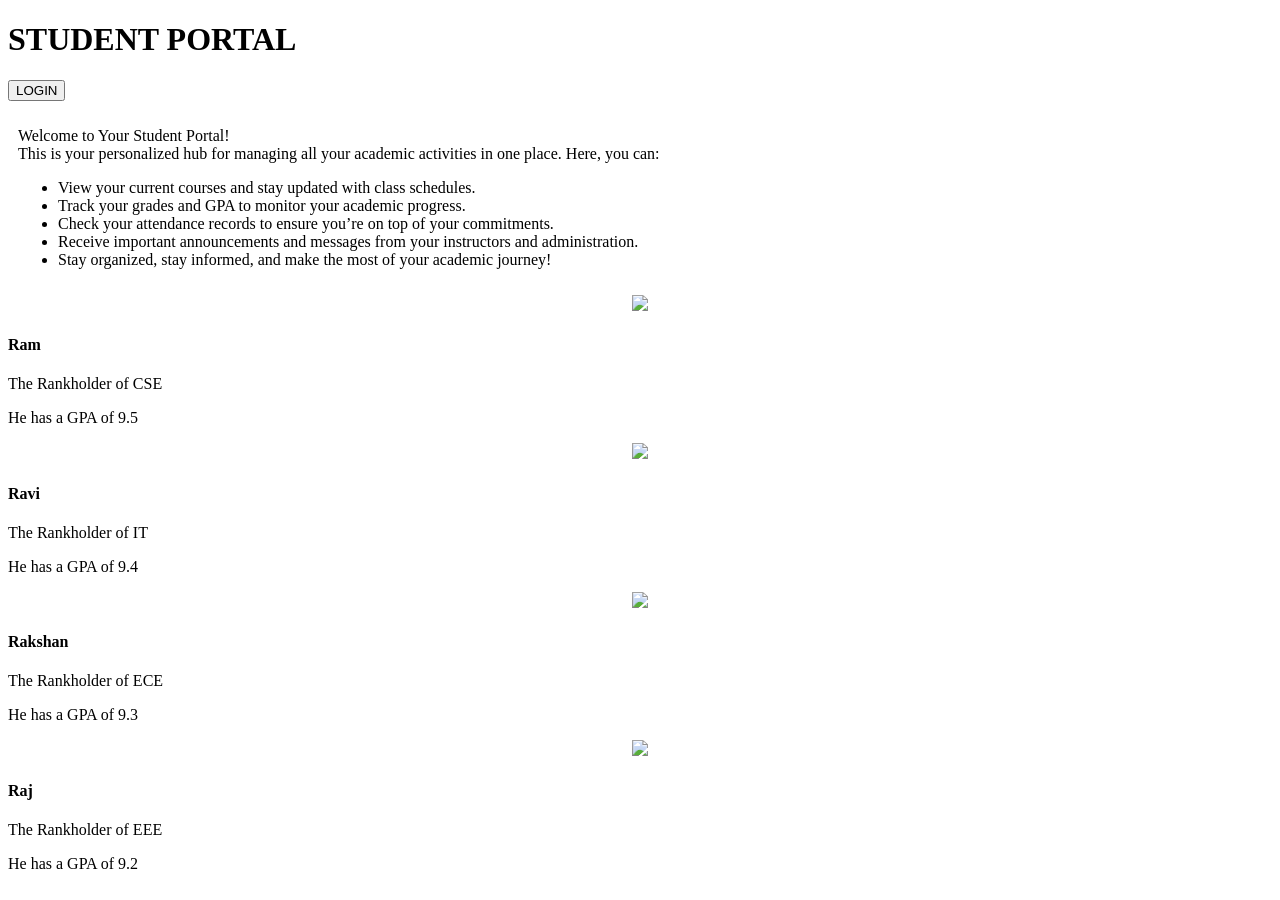
==== Index.html @ cb4bad72 "Added index.html" ====
<!DOCTYPE html>
<html lang="en">
<head>
    <meta charset="UTF-8">
    <meta name="viewport" content="width=device-width, initial-scale=1.0">
    <title>Document</title>
    <link rel="stylesheet" href="style.css">
</head>
<body>
    <header>
        <h1>STUDENT PORTAL</h1>
        <button class="loginbutton">LOGIN</button>
    </header>
    <div style="padding: 10px;">
      <p>Welcome to Your Student Portal!<br>
         This is your personalized hub for managing all your academic activities in one place. Here, you can:</p>
<ul>
<li>View your current courses and stay updated with class schedules.</li>
<li>Track your grades and GPA to monitor your academic progress.</li>
<li>Check your attendance records to ensure you’re on top of your commitments.</li>
<li>Receive important announcements and messages from your instructors and administration.</li>
<li>Stay organized, stay informed, and make the most of your academic journey!</li>
</ul>
    </div>
    <div class="container">
    <div class="card">
        <center><img src="Profile.jpg" class="image"></center>
        <h4>Ram</h4>
        <p>The Rankholder of CSE</p>
        <p>He has a GPA of 9.5</p>
    </div>
    <div class="card">
        <center><img src="Profile.jpg"class="image"></center>
        <h4>Ravi</h4>
        <p>The Rankholder of IT</p>
        <p>He has a GPA of 9.4</p>
    </div>
    <div class="card">
        <center><img src="Profile.jpg"class="image"></center>
        <h4>Rakshan</h4>
        <p>The Rankholder of ECE</p>
        <p>He has a GPA of 9.3</p>
    </div>
    <div class="card">
        <center><img src="Profile.jpg"class="image"></center>
        <h4>Raj</h4>
        <p>The Rankholder of EEE</p>
        <p>He has a GPA of 9.2</p>
    </div>
    </div>
</body>
</html>
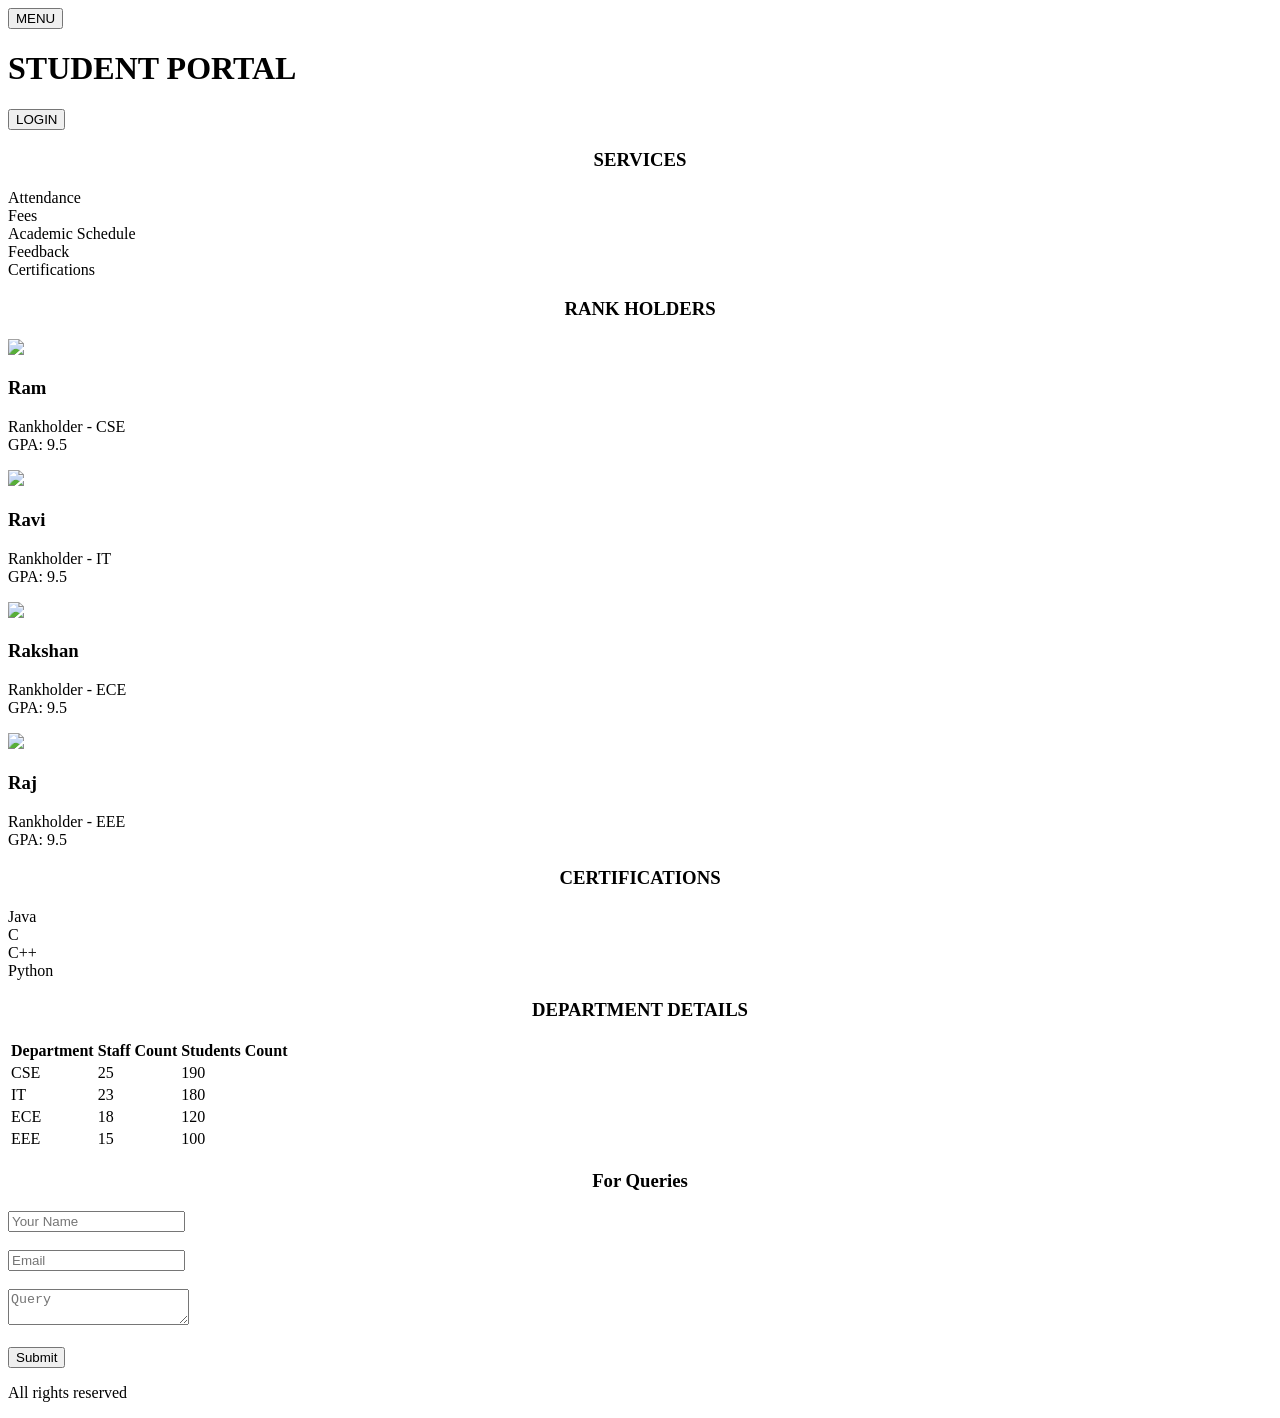
==== commit dcbbdc26: "Added index.html" ====
--- a/Index.html
+++ b/Index.html
@@ -4,49 +4,94 @@
     <meta charset="UTF-8">
     <meta name="viewport" content="width=device-width, initial-scale=1.0">
     <title>Document</title>
-    <link rel="stylesheet" href="style.css">
+    <link rel="stylesheet" href="styles.css">
 </head>
 <body>
-    <header>
+    <header class="head">
+        <button class="menu">MENU</button>
         <h1>STUDENT PORTAL</h1>
-        <button class="loginbutton">LOGIN</button>
-    </header>
-    <div style="padding: 10px;">
-      <p>Welcome to Your Student Portal!<br>
-         This is your personalized hub for managing all your academic activities in one place. Here, you can:</p>
-<ul>
-<li>View your current courses and stay updated with class schedules.</li>
-<li>Track your grades and GPA to monitor your academic progress.</li>
-<li>Check your attendance records to ensure you’re on top of your commitments.</li>
-<li>Receive important announcements and messages from your instructors and administration.</li>
-<li>Stay organized, stay informed, and make the most of your academic journey!</li>
-</ul>
-    </div>
-    <div class="container">
-    <div class="card">
-        <center><img src="Profile.jpg" class="image"></center>
-        <h4>Ram</h4>
-        <p>The Rankholder of CSE</p>
-        <p>He has a GPA of 9.5</p>
-    </div>
-    <div class="card">
-        <center><img src="Profile.jpg"class="image"></center>
-        <h4>Ravi</h4>
-        <p>The Rankholder of IT</p>
-        <p>He has a GPA of 9.4</p>
-    </div>
-    <div class="card">
-        <center><img src="Profile.jpg"class="image"></center>
-        <h4>Rakshan</h4>
-        <p>The Rankholder of ECE</p>
-        <p>He has a GPA of 9.3</p>
-    </div>
-    <div class="card">
-        <center><img src="Profile.jpg"class="image"></center>
-        <h4>Raj</h4>
-        <p>The Rankholder of EEE</p>
-        <p>He has a GPA of 9.2</p>
-    </div>
-    </div>
+        <button class="login">LOGIN</button>
+    </header>   
+    <center><h3>SERVICES</h3></center>
+    <section class="services">
+        
+        <div class="sr">Attendance</div>
+        <div class="sr">Fees</div>
+        <div class="sr">Academic Schedule</div>
+        <div class="sr">Feedback</div>
+        <div class="sr">Certifications</div>
+    </section>
+    <center><h3>RANK HOLDERS</h3></center>  
+    <section class="rankholders">
+        <div class="rk">
+            <img class="image" src="Profile.jpg">
+            <h3>Ram</h3>
+            <p>Rankholder - CSE<br>GPA: 9.5</p>
+        </div>
+        <div class="rk">
+            <img class="image"    src="Profile.jpg">
+            <h3>Ravi</h3>
+            <p>Rankholder - IT<br>GPA: 9.5</p>
+        </div>
+        <div class="rk">
+            <img class="image" src="Profile.jpg">
+            <h3>Rakshan</h3>
+            <p>Rankholder - ECE<br>GPA: 9.5</p>
+        </div>
+        <div class="rk">
+            <img class="image" src="Profile.jpg">
+            <h3>Raj</h3>
+            <p>Rankholder - EEE<br>GPA: 9.5</p>
+        </div>
+    </section>
+    <center><h3>CERTIFICATIONS</h3></center>  
+    <section class="certification">
+        <div class="certify">Java</div>
+        <div class="certify">C</div>
+        <div class="certify">C++</div>
+        <div class="certify">Python</div>
+    </section>
+    <center><h3>DEPARTMENT DETAILS</h3></center>  
+    <section class="timetable">
+        <table class="tt">
+            <tr>
+                <th>Department</th>
+                <th>Staff Count</th>
+                <th>Students Count</th>
+            </tr>
+            <tr>
+                <td>CSE</td>
+                <td>25</td>
+                <td>190</td>
+            </tr>
+            <tr>
+                <td>IT</td>
+                <td>23</td>
+                <td>180</td>
+            </tr>
+            <tr>
+                <td>ECE</td>
+                <td>18</td>
+                <td>120</td>
+            </tr>
+            <tr>
+                <td>EEE</td>
+                <td>15</td>
+                <td>100</td>
+            </tr>
+        </table>
+    </section>
+    <center><h3>For Queries</h3></center>
+    <section class="queryform">
+        <form class="form">
+            <input type="text" placeholder="Your Name" required><br>
+            <br><input type="email" placeholder="Email" required><br>
+            <br><textarea placeholder="Query" required></textarea><br>
+            <br><button class="submit" type="submit">Submit</button>
+        </form>
+    </section>
+    <footer class="foot">
+        <p>All rights reserved</p>
+    </footer>
 </body>
 </html>
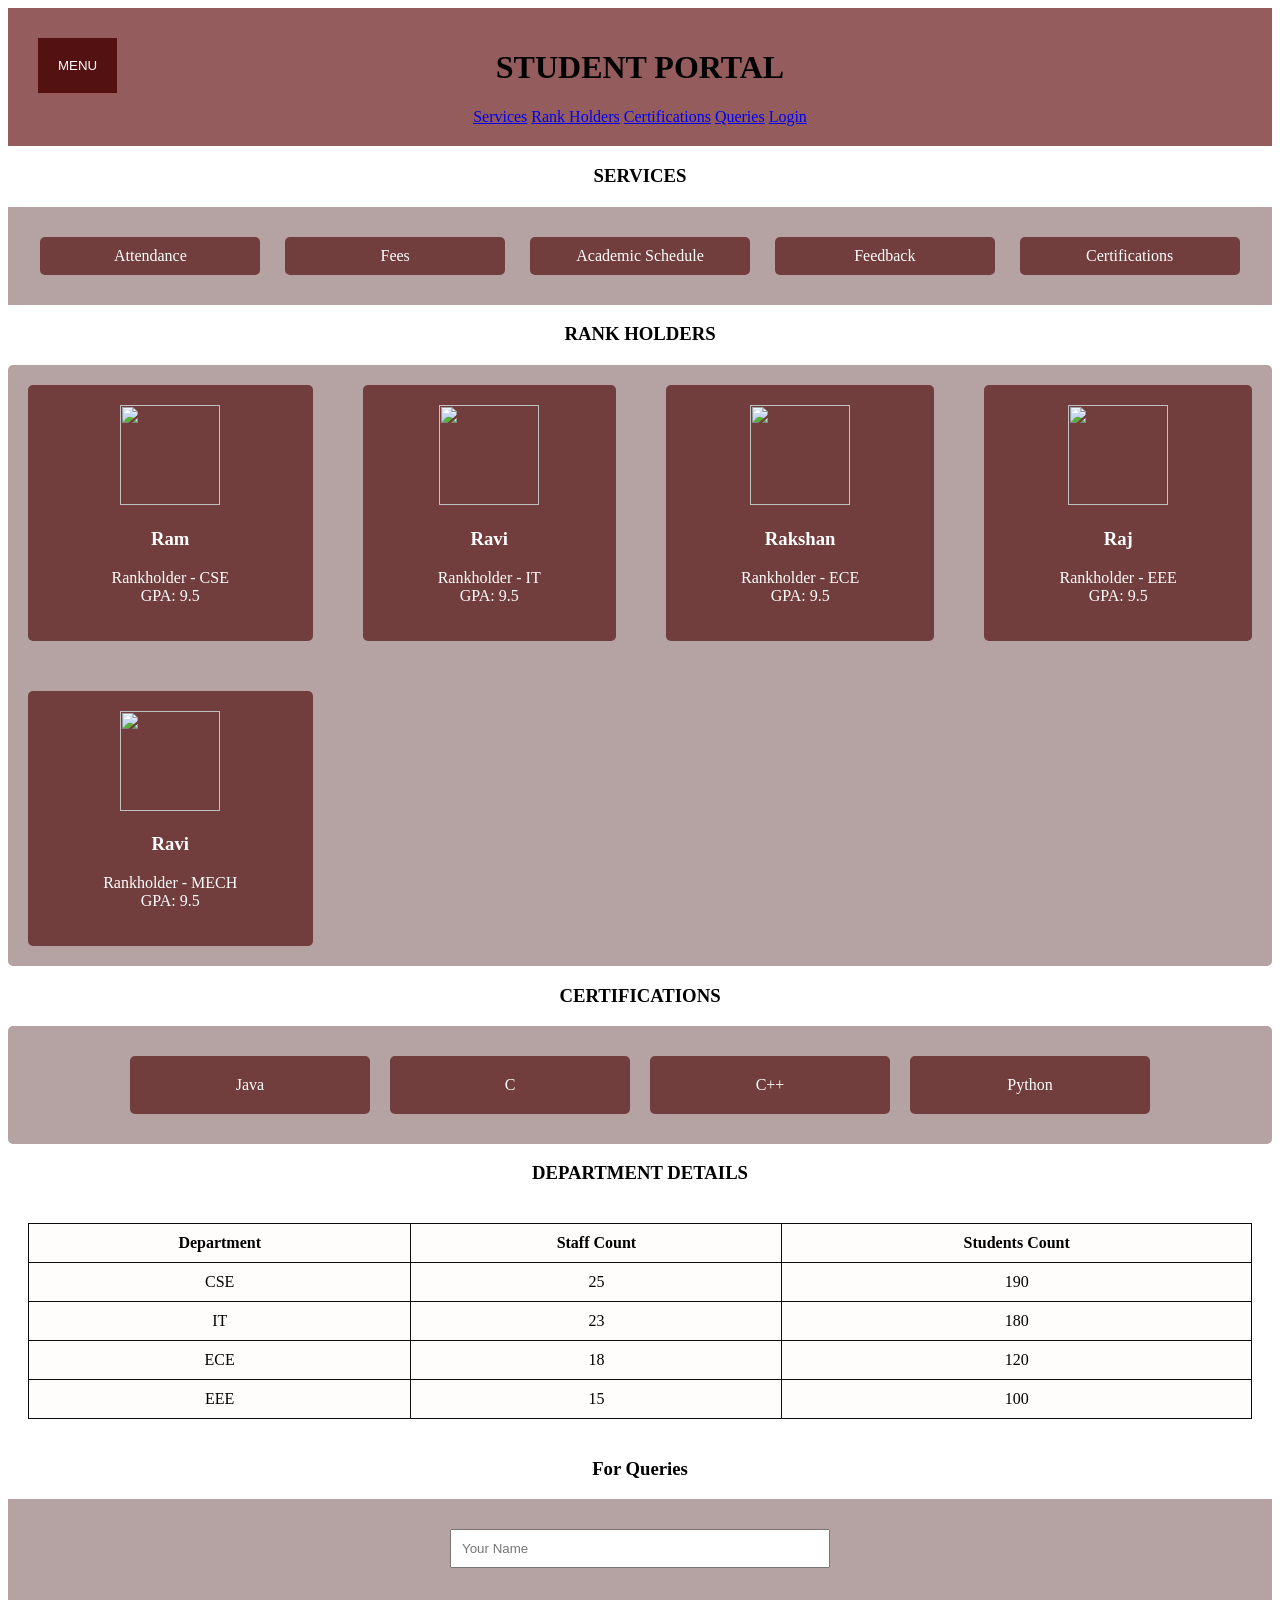
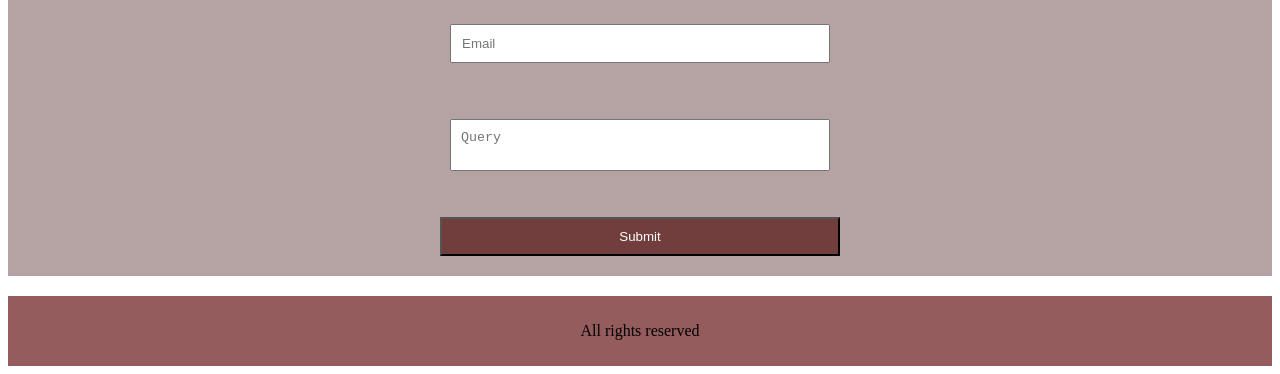
==== commit df876bf3: "Added index.html" ====
--- a/Index.html
+++ b/Index.html
@@ -4,16 +4,22 @@
     <meta charset="UTF-8">
     <meta name="viewport" content="width=device-width, initial-scale=1.0">
     <title>Document</title>
-    <link rel="stylesheet" href="styles.css">
+    <link rel="stylesheet" href="style.css">
 </head>
 <body>
     <header class="head">
         <button class="menu">MENU</button>
         <h1>STUDENT PORTAL</h1>
-        <button class="login">LOGIN</button>
+         <nav>
+          <a href="#ser">Services</a> 
+          <a href="#rank">Rank Holders</a> 
+          <a href="#cert">Certifications</a>
+          <a href="#query">Queries</a> 
+          <a href="login.html">Login</a> 
+         </nav> 
     </header>   
     <center><h3>SERVICES</h3></center>
-    <section class="services">
+    <section id="ser" class="services">
         
         <div class="sr">Attendance</div>
         <div class="sr">Fees</div>
@@ -22,7 +28,7 @@
         <div class="sr">Certifications</div>
     </section>
     <center><h3>RANK HOLDERS</h3></center>  
-    <section class="rankholders">
+    <section id="rank" class="rankholders">
         <div class="rk">
             <img class="image" src="Profile.jpg">
             <h3>Ram</h3>
@@ -43,16 +49,21 @@
             <h3>Raj</h3>
             <p>Rankholder - EEE<br>GPA: 9.5</p>
         </div>
+        <div class="rk">
+            <img class="image" src="Profile.jpg">
+            <h3>Ravi</h3>
+            <p>Rankholder - MECH<br>GPA: 9.5</p>
+        </div>
     </section>
     <center><h3>CERTIFICATIONS</h3></center>  
-    <section class="certification">
+    <section id="cert" class="certification">
         <div class="certify">Java</div>
         <div class="certify">C</div>
         <div class="certify">C++</div>
         <div class="certify">Python</div>
     </section>
     <center><h3>DEPARTMENT DETAILS</h3></center>  
-    <section class="timetable">
+    <section id="tab" class="timetable">
         <table class="tt">
             <tr>
                 <th>Department</th>
@@ -82,7 +93,7 @@
         </table>
     </section>
     <center><h3>For Queries</h3></center>
-    <section class="queryform">
+    <section id="query" class="queryform">
         <form class="form">
             <input type="text" placeholder="Your Name" required><br>
             <br><input type="email" placeholder="Email" required><br>
--- a/style.css
+++ b/style.css
@@ -0,0 +1,132 @@
+.head{
+    background-color: rgba(100, 20, 20, 0.692);
+    text-align: center;
+    position: relative;
+    padding: 20px;
+}
+.menu{
+    background-color: rgb(83, 17, 17);
+    padding: 20px;
+    color: white;
+    border: none;
+    position: absolute;
+    left: 30px;
+    top: 30px;
+    cursor: pointer;
+}
+.login{
+    background-color: rgb(83, 17, 17);
+    padding: 20px;
+    color: white;
+    border: none;
+    position: absolute;
+    right: 30px;
+    top: 30px;
+    cursor: pointer;
+}
+.services{
+    margin-top: 20px;
+    padding: 20px;
+    background-color: rgba(63, 13, 13, 0.384);
+    display: flex;
+    flex-wrap: wrap;
+    flex-direction: row;
+    justify-content: space-around;
+    width: auto;
+    
+}
+.sr{
+    background-color: rgba(83, 17, 17, 0.692);
+    padding: 10px;
+    margin:  10px;
+    width: 200px;
+    color: white;
+    border-radius: 5px;
+    text-align: center;
+}
+.rankholders{
+    background-color: rgba(63, 13, 13, 0.384);
+    padding: 20px;
+    margin-top: 20px;
+    display: grid;
+    gap:50px;
+    grid-template-columns: auto auto auto auto;
+    border-radius: 5px;
+}
+.rk{
+        background-color: rgba(83, 17, 17, 0.692);
+        padding: 20px;
+        border-radius: 5px;
+        color: white;
+        justify-content: center;
+        text-align: center;
+
+}
+.image{
+    width: 100px;
+    height: 100px;
+}
+.certification{
+    background-color: rgba(63, 13, 13, 0.384);
+    display: flex;
+    flex-wrap: wrap;
+    border-radius: 5px;
+    justify-content:center;
+    padding: 20px;
+}
+.certify{
+        background-color: rgba(83, 17, 17, 0.692);
+        padding: 20px;
+        margin: 10px;
+        border-radius: 5px;
+        color: white;
+        text-align: center;
+        width: 200px;
+        
+}
+.timetable{
+     padding: 20px;
+     
+}   
+table{
+     width: 100%;
+}
+
+ table, th, td {
+  border: 1px solid rgb(14, 13, 13);
+  border-collapse: collapse;
+}
+
+th, td {
+  background-color: rgb(255, 252, 252);
+  padding: 10px;
+  text-align: center;
+}
+.queryform{
+    background-color: rgba(63, 13, 13, 0.384);
+    padding: 20px;
+}
+.form{
+    display: flex;
+    flex-direction: column;
+    max-width: 400px;
+    margin: auto;
+}
+.form input,textarea{
+    padding: 10px;
+    margin: 10px;
+    resize: none;
+}
+.submit{
+    color: white;
+    background-color: rgba(83, 17, 17, 0.692);
+    padding: 10px;
+    cursor: pointer;
+    max-width: 400px;
+}
+.foot{
+    background-color: rgba(100, 20, 20, 0.692);
+    text-align: center;
+    padding: 10px;
+    margin-top: 20px;
+}
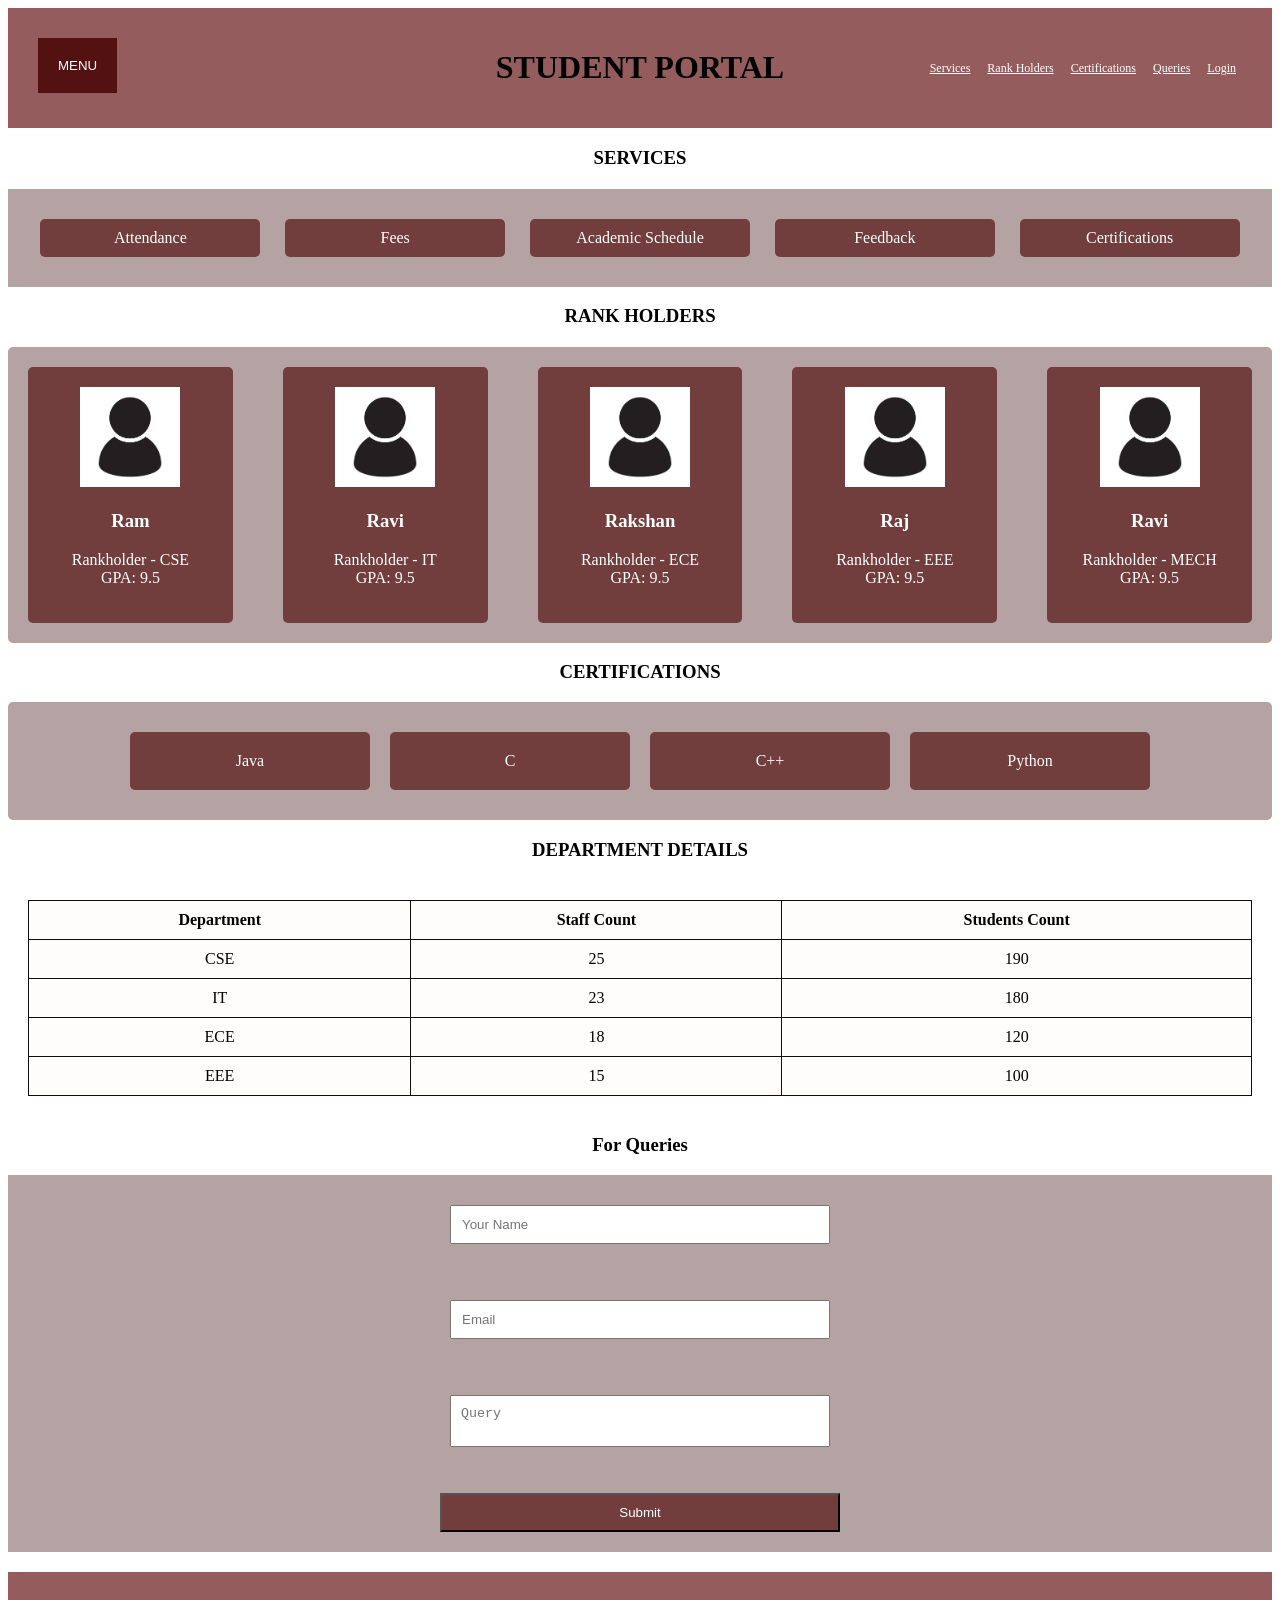
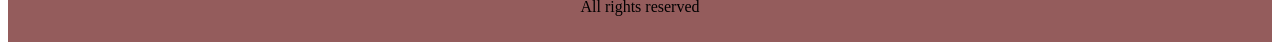
==== commit 4c93c203: "Added login.html" ====
--- a/Index.html
+++ b/Index.html
@@ -8,7 +8,8 @@
 </head>
 <body>
     <header class="head">
-        <button class="menu">MENU</button>
+        <button class="menu" onclick="statement()">MENU</button>
+        <p id="demo"> </p>
         <h1>STUDENT PORTAL</h1>
          <nav>
           <a href="#ser">Services</a> 
@@ -95,8 +96,8 @@
     <center><h3>For Queries</h3></center>
     <section id="query" class="queryform">
         <form class="form">
-            <input type="text" placeholder="Your Name" required><br>
-            <br><input type="email" placeholder="Email" required><br>
+            <input id="name" type="text" placeholder="Your Name" onchange="uppercase()"><br>
+            <br><input id="mail" type="email" placeholder="Email" oninput="lowercase()" required><br>
             <br><textarea placeholder="Query" required></textarea><br>
             <br><button class="submit" type="submit">Submit</button>
         </form>
@@ -104,5 +105,19 @@
     <footer class="foot">
         <p>All rights reserved</p>
     </footer>
+    <script>
+        function statement(){
+            document.getElementById("demo").innerHTML="No Menu Available";
+        }
+        function uppercase(){
+            var x=document.getElementById("name");
+            x.value=x.value.toUpperCase();
+        }
+        function lowercase(){
+            var y=document.getElementById("mail");
+            y.value=y.value.toLowerCase();
+        }
+    </script>
+    
 </body>
 </html>
--- a/style.css
+++ b/style.css
@@ -11,16 +11,6 @@
     border: none;
     position: absolute;
     left: 30px;
-    top: 30px;
-    cursor: pointer;
-}
-.login{
-    background-color: rgb(83, 17, 17);
-    padding: 20px;
-    color: white;
-    border: none;
-    position: absolute;
-    right: 30px;
     top: 30px;
     cursor: pointer;
 }
@@ -50,8 +40,9 @@
     margin-top: 20px;
     display: grid;
     gap:50px;
-    grid-template-columns: auto auto auto auto;
+    grid-template-columns: repeat(auto-fill, minmax(200px, 1fr));
     border-radius: 5px;
+    box-sizing: border-box;
 }
 .rk{
         background-color: rgba(83, 17, 17, 0.692);
@@ -129,4 +120,52 @@
     text-align: center;
     padding: 10px;
     margin-top: 20px;
-}+}
+nav {
+    position: absolute;
+    right: 30px;
+    top: 50px;
+    cursor: pointer;
+    display: flex;
+    gap: 5px;
+    font-size: 12px;
+}
+
+nav a {
+  color: white;
+  padding: 3px 6px;
+}
+@media (max-width: 600px) {
+    .head {
+        flex-direction: column;
+        align-items: center;
+        text-align: center;
+        padding-top: 60px; 
+    }
+
+    .menu {
+        position: static; 
+        margin-bottom: 10px;
+    }
+
+    nav {
+        position: static; 
+        flex-direction: column;
+        align-items: center;
+        gap: 8px;
+        margin-top: 10px;
+    }
+
+    nav a {
+        padding: 5px 10px;
+        font-size: 14px;
+    }
+
+    
+}
+
+
+
+
+
+
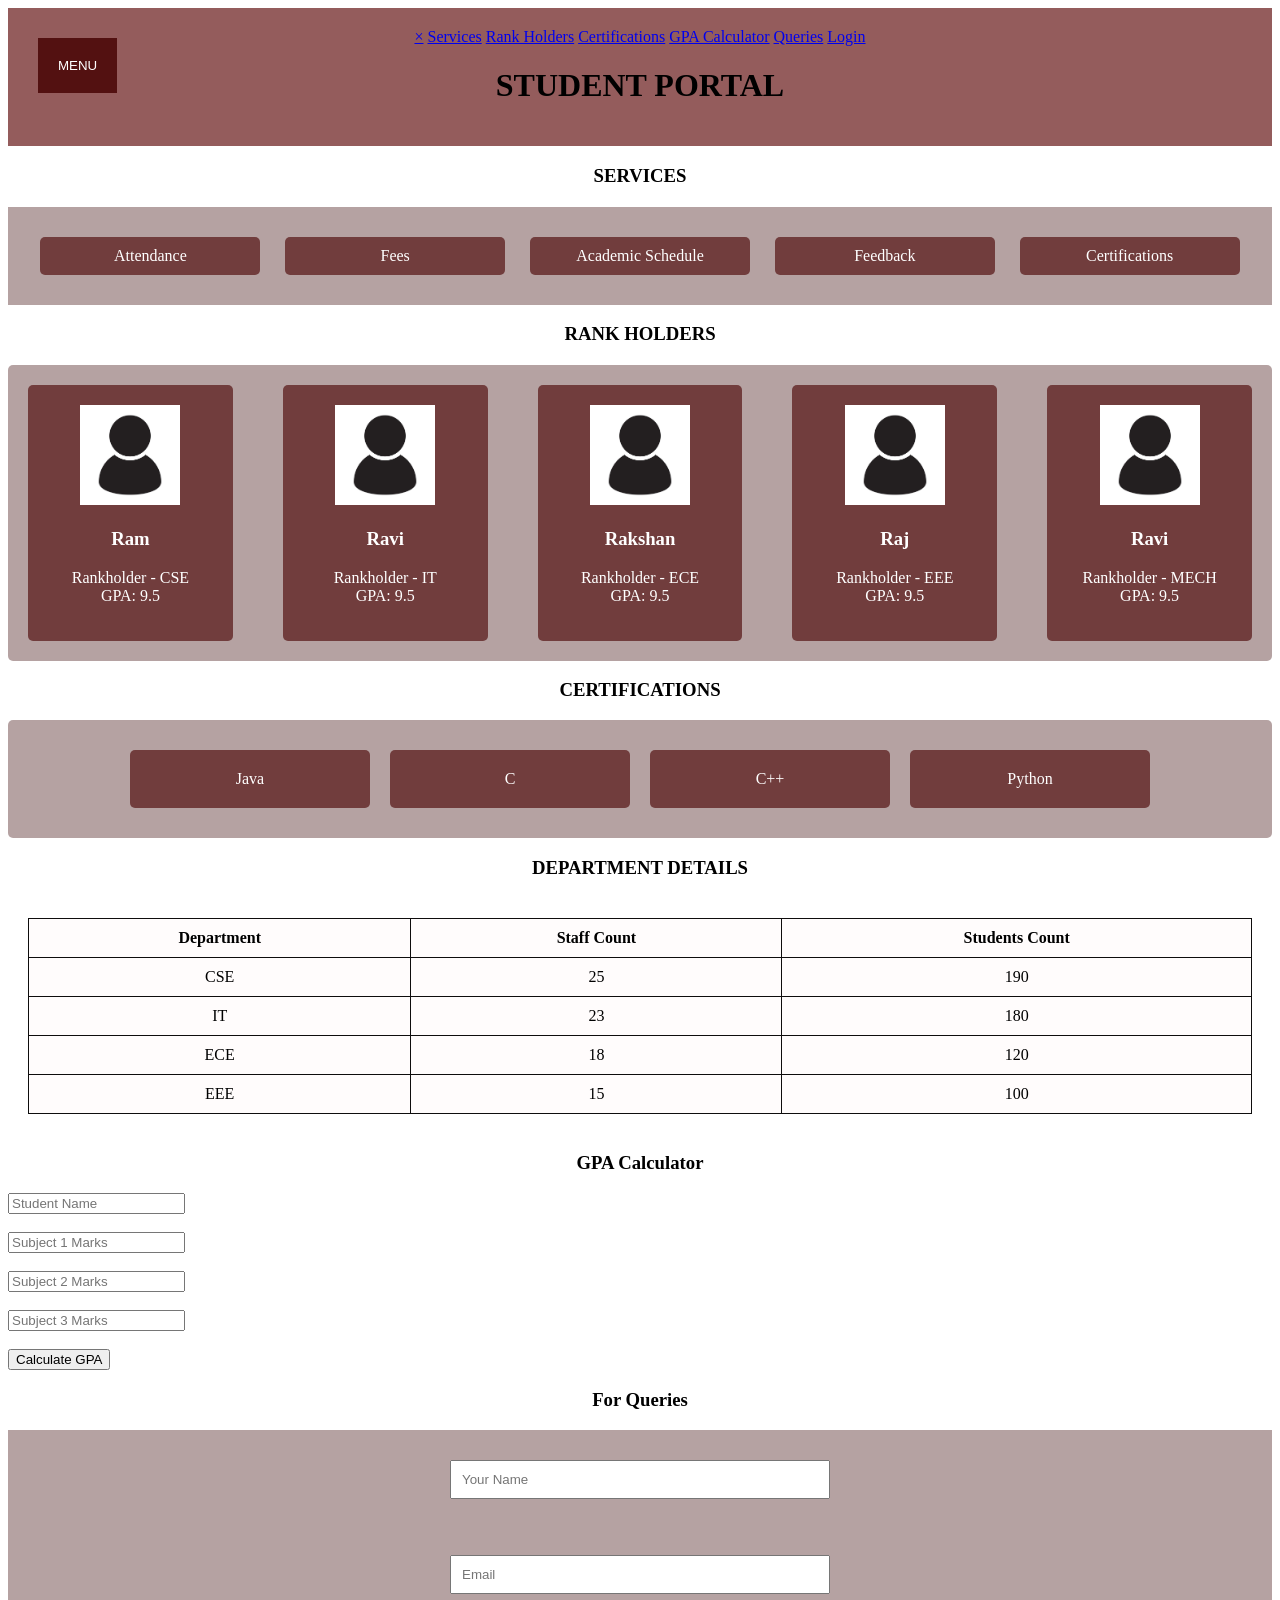
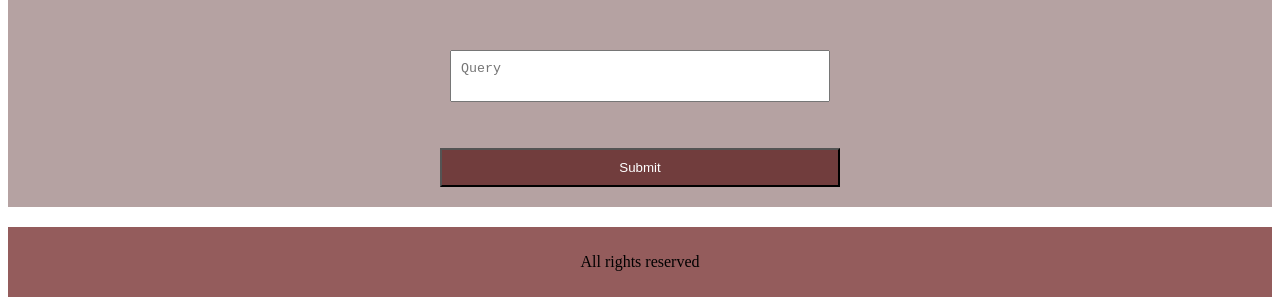
==== commit 51cfd8db: "Added index.html" ====
--- a/Index.html
+++ b/Index.html
@@ -7,18 +7,23 @@
     <link rel="stylesheet" href="style.css">
 </head>
 <body>
+    <div id="main">
     <header class="head">
-        <button class="menu" onclick="statement()">MENU</button>
+        <button class="menu" onclick="openNav()">MENU</button>
+         <div id="mySidenav" class="sidenav">
+         <a href="#" class="closebtn" onclick="closeNav()">&times;</a>
+         <a href="#ser">Services</a> 
+         <a href="#rank">Rank Holders</a> 
+         <a href="#cert">Certifications</a>
+         <a href="#gpa">GPA Calculator</a>
+         <a href="#query">Queries</a> 
+         <a href="login.html">Login</a> 
+    </div>
+ 
         <p id="demo"> </p>
         <h1>STUDENT PORTAL</h1>
-         <nav>
-          <a href="#ser">Services</a> 
-          <a href="#rank">Rank Holders</a> 
-          <a href="#cert">Certifications</a>
-          <a href="#query">Queries</a> 
-          <a href="login.html">Login</a> 
-         </nav> 
-    </header>   
+    </header>  
+   
     <center><h3>SERVICES</h3></center>
     <section id="ser" class="services">
         
@@ -93,6 +98,19 @@
             </tr>
         </table>
     </section>
+    <center><h3>GPA Calculator</h3></center>
+
+<section class="gpa-section" id="gpa">
+    <form class="gpaForm">
+        <input type="text" id="stuName" placeholder="Student Name"><br><br>
+        <input type="number" id="mark1" placeholder="Subject 1 Marks"><br><br>
+        <input type="number" id="mark2" placeholder="Subject 2 Marks"><br><br>
+        <input type="number" id="mark3" placeholder="Subject 3 Marks"><br><br>
+        <button type="button" id="calculate" onclick="calculateGPA()">Calculate GPA</button>
+        <p id="gpaOutput"></p>
+    </form>
+</section>
+
     <center><h3>For Queries</h3></center>
     <section id="query" class="queryform">
         <form class="form">
@@ -105,6 +123,7 @@
     <footer class="foot">
         <p>All rights reserved</p>
     </footer>
+    </div>
     <script>
         function statement(){
             document.getElementById("demo").innerHTML="No Menu Available";
@@ -117,6 +136,48 @@
             var y=document.getElementById("mail");
             y.value=y.value.toLowerCase();
         }
+        
+        sayHello(); 
+        function sayHello() {
+            console.log("Welcome to the GPA Calculator!");
+        }
+
+        var student; 
+
+        function calculateGPA() {
+
+              var name = document.getElementById("stuName").value;
+              var m1 = Number(document.getElementById("mark1").value); 
+              var m2 = Number(document.getElementById("mark2").value);
+              var m3 = Number(document.getElementById("mark3").value);
+
+            if (name !== "") {
+              var total = m1 + m2 + m3; 
+              let gpa = (total / 30).toFixed(2); 
+              student = name; 
+              showResult(name, gpa);
+            } else {
+              document.getElementById("gpaOutput").innerHTML = "Please enter all details.";
+            }
+        }    
+
+        const showResult = (n, g) => {
+          let resultText = `${n}'s GPA is ${g}`;
+          resultText += g >= 9 ? " - Rank Holder" : " - Keep Improving";
+          document.getElementById("gpaOutput").innerHTML = resultText;
+        };
+
+
+        function openNav() {
+           document.getElementById("mySidenav").style.width = "250px";
+           document.getElementById("main").style.marginLeft = "250px";
+        }
+
+        function closeNav() {
+           document.getElementById("mySidenav").style.width = "0";
+           document.getElementById("main").style.marginLeft = "0";
+        } 
+
     </script>
     
 </body>
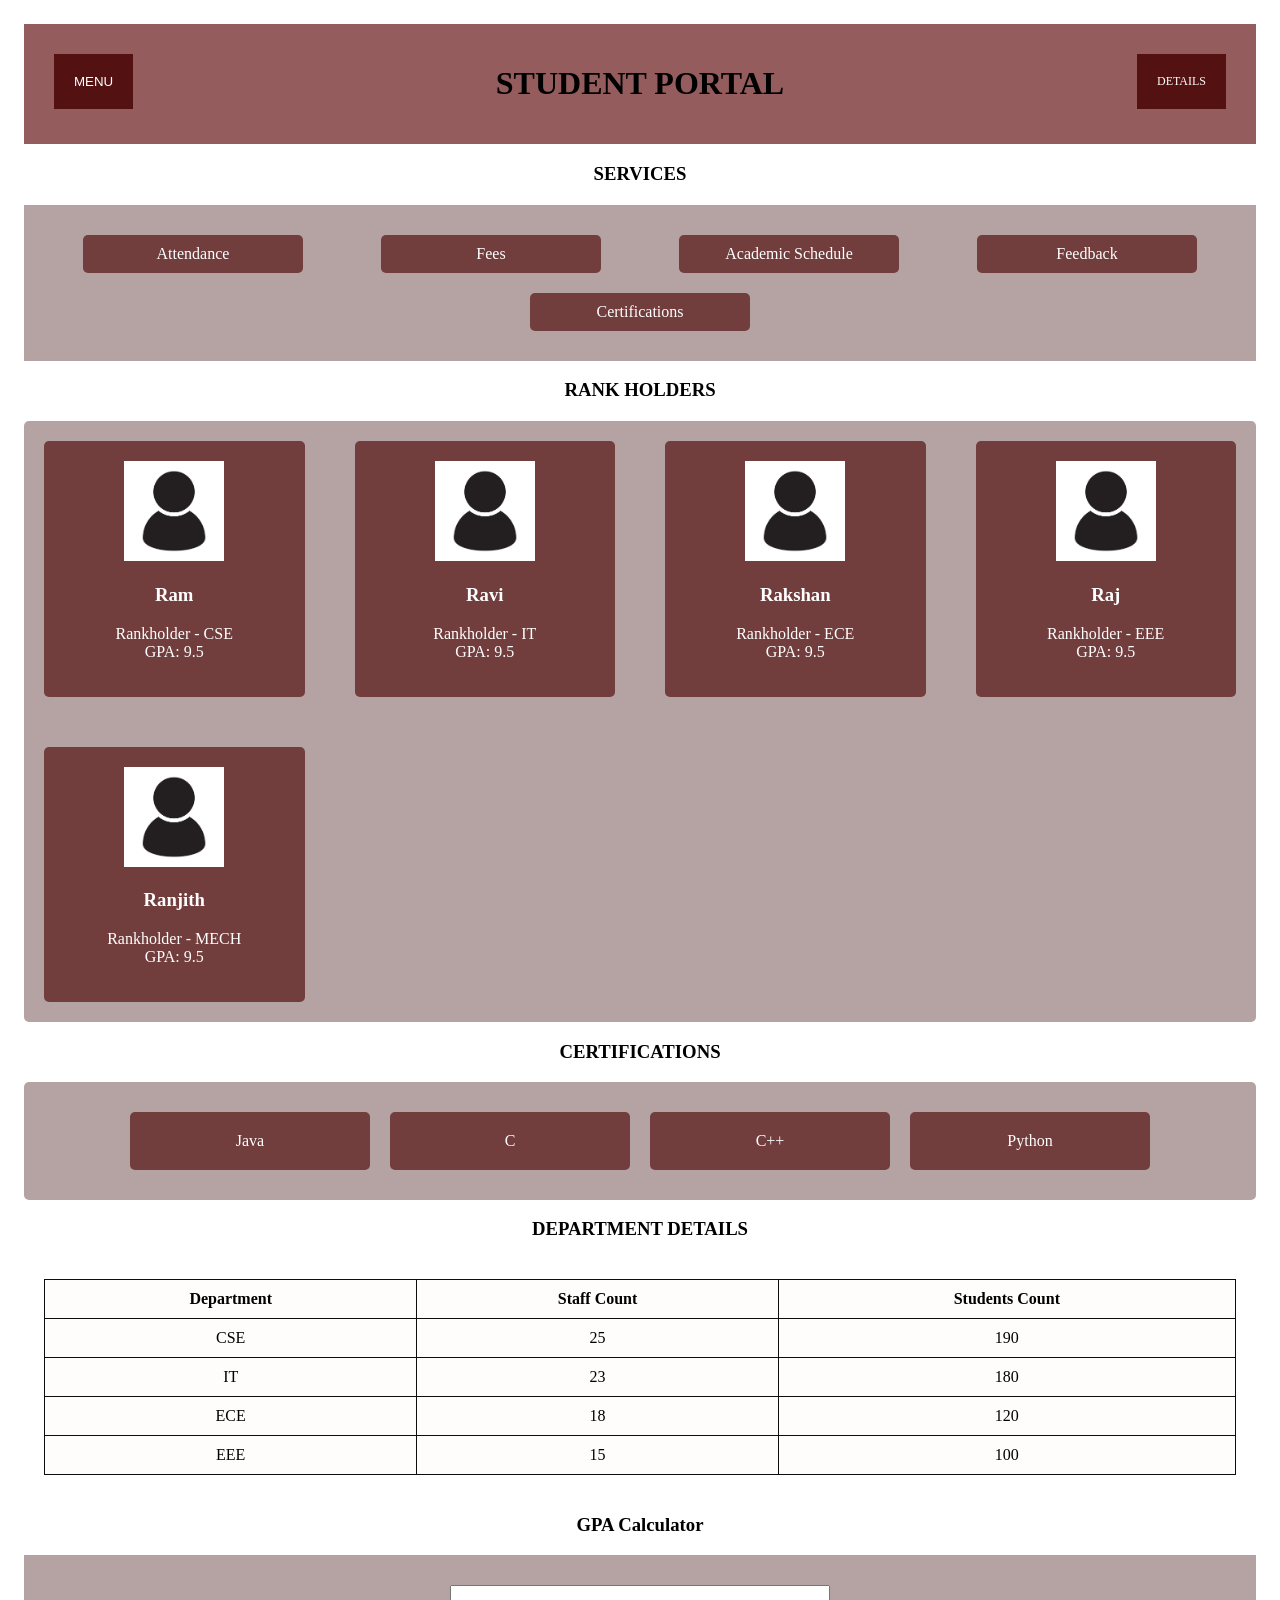
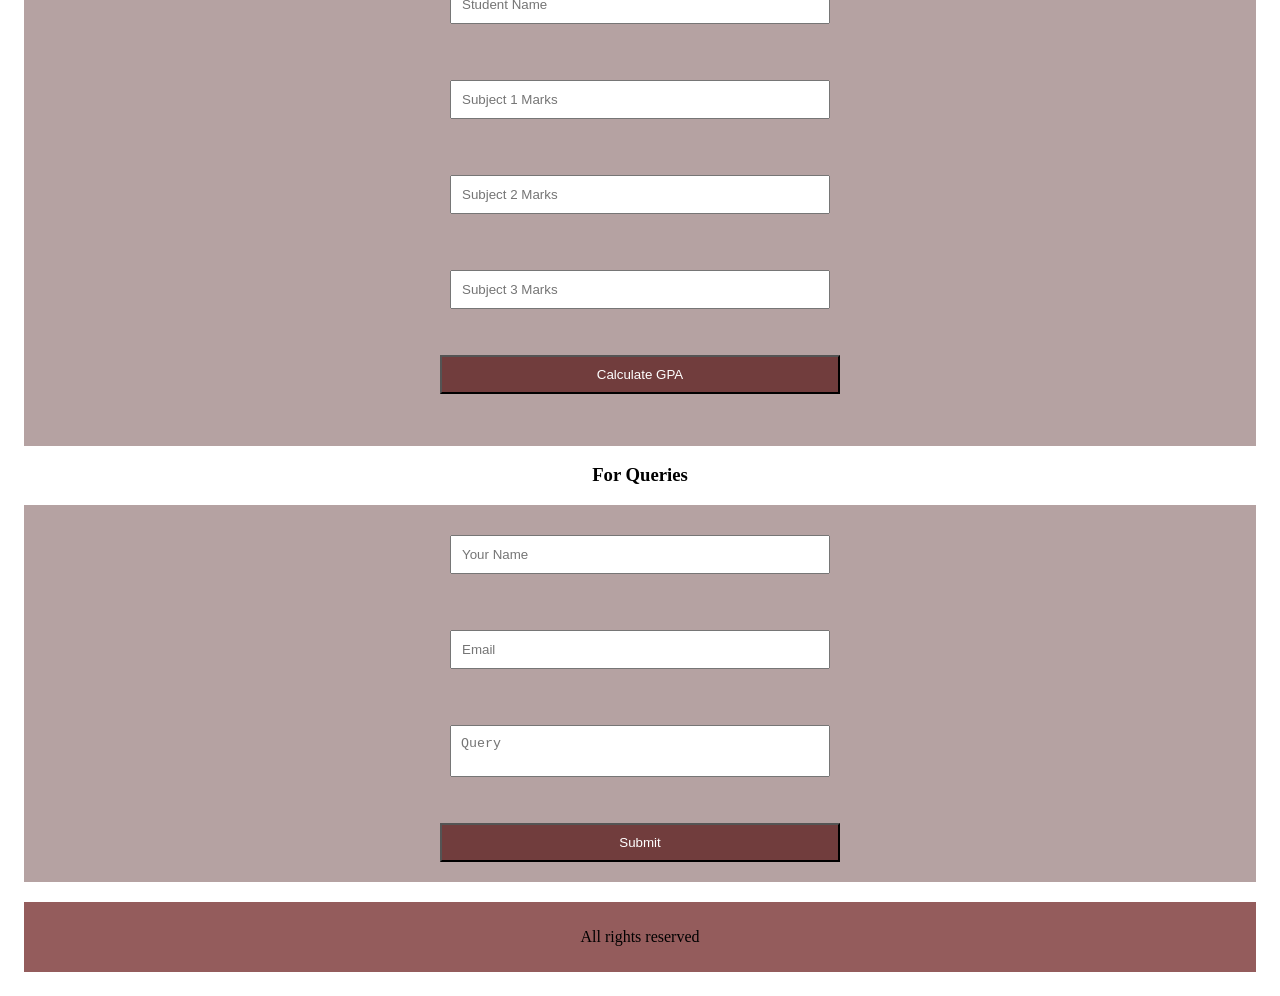
==== commit b17d799f: "Added index.html" ====
--- a/Index.html
+++ b/Index.html
@@ -19,7 +19,7 @@
          <a href="#query">Queries</a> 
          <a href="login.html">Login</a> 
     </div>
- 
+         <a class   ="details" href="list.html">DETAILS</a>
         <p id="demo"> </p>
         <h1>STUDENT PORTAL</h1>
     </header>  
@@ -57,7 +57,7 @@
         </div>
         <div class="rk">
             <img class="image" src="Profile.jpg">
-            <h3>Ravi</h3>
+            <h3>Ranjith</h3>
             <p>Rankholder - MECH<br>GPA: 9.5</p>
         </div>
     </section>
--- a/style.css
+++ b/style.css
@@ -13,6 +13,18 @@
     left: 30px;
     top: 30px;
     cursor: pointer;
+}
+.details{
+    background-color: rgb(83, 17, 17);
+    padding: 20px;
+    color: white;
+    border: none;
+    text-decoration: none;
+    position: absolute;
+    right: 30px;
+    top: 30px;
+    cursor: pointer;
+    font-size: 12px;
 }
 .services{
     margin-top: 20px;
@@ -131,6 +143,31 @@
     font-size: 12px;
 }
 
+
+.gpa-section{
+    background-color: rgba(63, 13, 13, 0.384);
+    padding: 20px;
+}
+.gpaForm{
+    display: flex;
+    flex-direction: column;
+    max-width: 400px;
+    margin: auto;
+}
+.gpaForm input{
+    padding: 10px;
+    margin: 10px;
+    resize: none;
+}
+#calculate{
+    color: white;
+    background-color: rgba(83, 17, 17, 0.692);
+    padding: 10px;
+    cursor: pointer;
+    max-width: 400px;
+}
+
+
 nav a {
   color: white;
   padding: 3px 6px;
@@ -164,8 +201,45 @@
     
 }
 
-
-
-
-
-
+.sidenav {
+  height: 100%;
+  width: 0;
+  position: fixed;
+  top: 0;
+  left: 0;
+  background-color:  rgba(83, 17, 17, 0.692);
+  overflow-x: hidden;
+  transition: 0.5s;
+  padding-top: 60px;
+}
+
+.sidenav a {
+  padding: 8px 8px 8px 32px;
+  color: #fcf9f9;
+  display: block;
+  transition: 0.3s;
+}
+
+.sidenav a:hover {
+  color: #0c0202;
+}
+
+.sidenav .closebtn {
+  position: absolute;
+  top: 0;
+  right: 25px;  
+  margin-left: 50px;
+}
+
+#main {
+  transition: margin-left .5s;
+  padding: 16px;
+}
+
+@media screen and (max-width: 600px) {
+  .sidenav {padding-top: 15px;}
+  .sidenav a {font-size: 18px;}
+}
+
+
+
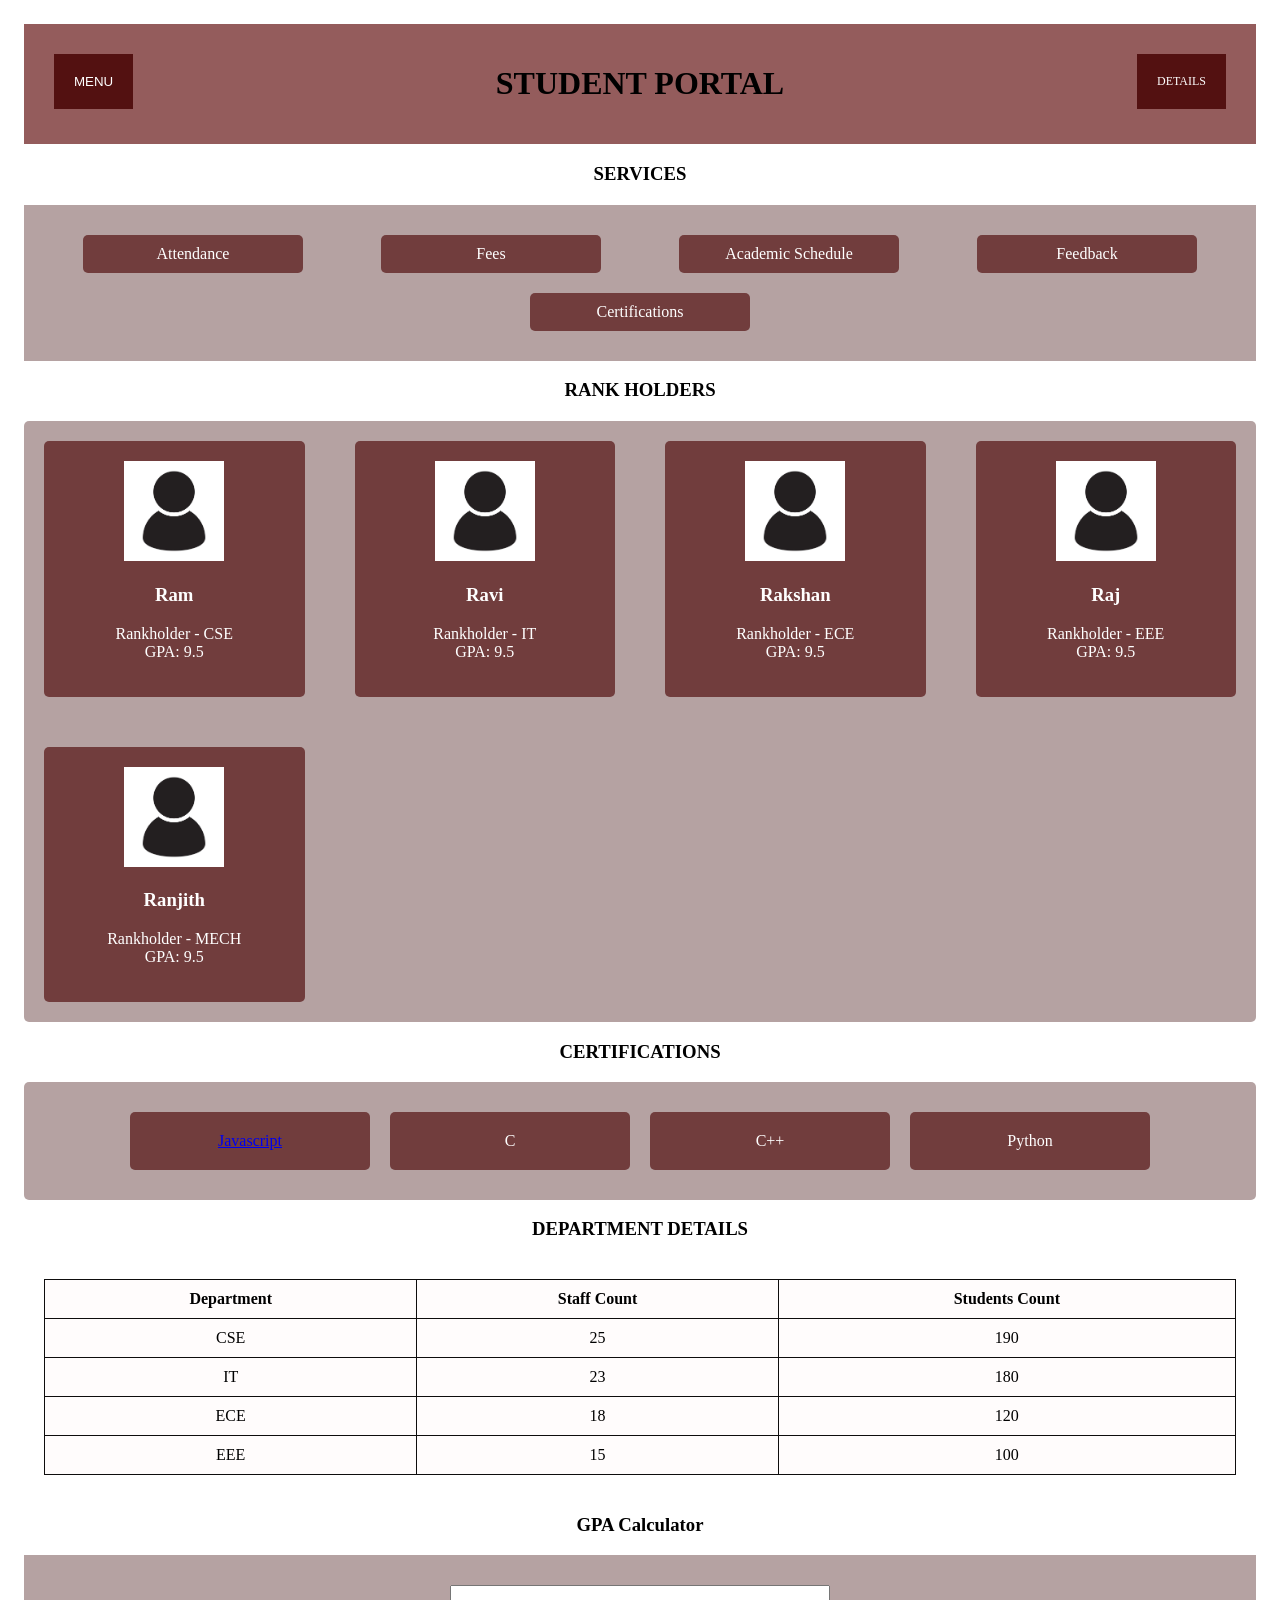
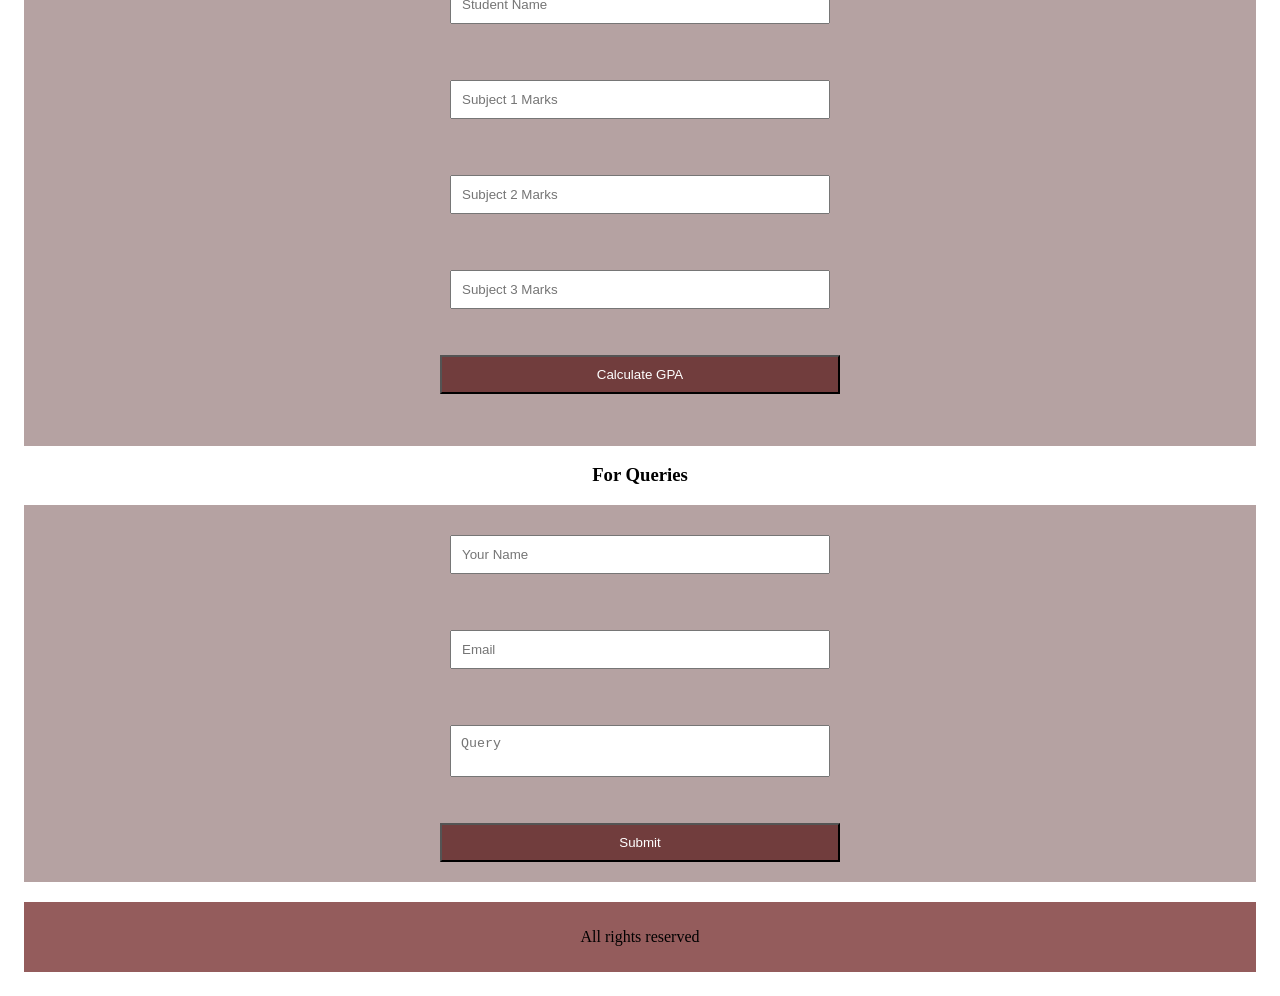
==== commit 27353478: "Added index.html" ====
--- a/Index.html
+++ b/Index.html
@@ -19,7 +19,7 @@
          <a href="#query">Queries</a> 
          <a href="login.html">Login</a> 
     </div>
-         <a class   ="details" href="list.html">DETAILS</a>
+         <a class   ="details">DETAILS</a>
         <p id="demo"> </p>
         <h1>STUDENT PORTAL</h1>
     </header>  
@@ -63,7 +63,7 @@
     </section>
     <center><h3>CERTIFICATIONS</h3></center>  
     <section id="cert" class="certification">
-        <div class="certify">Java</div>
+        <div class="certify" ><a class="jss" href="jsc.html">Javascript</a></div>
         <div class="certify">C</div>
         <div class="certify">C++</div>
         <div class="certify">Python</div>
@@ -125,15 +125,13 @@
     </footer>
     </div>
     <script>
-        function statement(){
-            document.getElementById("demo").innerHTML="No Menu Available";
-        }
+        
         function uppercase(){
-            var x=document.getElementById("name");
+            let x=document.getElementById("name");
             x.value=x.value.toUpperCase();
         }
         function lowercase(){
-            var y=document.getElementById("mail");
+            let y=document.getElementById("mail");
             y.value=y.value.toLowerCase();
         }
         
@@ -142,17 +140,17 @@
             console.log("Welcome to the GPA Calculator!");
         }
 
-        var student; 
+        let student; 
 
         function calculateGPA() {
 
-              var name = document.getElementById("stuName").value;
-              var m1 = Number(document.getElementById("mark1").value); 
-              var m2 = Number(document.getElementById("mark2").value);
-              var m3 = Number(document.getElementById("mark3").value);
+              let name = document.getElementById("stuName").value;
+              let m1 = Number(document.getElementById("mark1").value); 
+              let m2 = Number(document.getElementById("mark2").value);
+              let m3 = Number(document.getElementById("mark3").value);
 
             if (name !== "") {
-              var total = m1 + m2 + m3; 
+              let total = m1 + m2 + m3; 
               let gpa = (total / 30).toFixed(2); 
               student = name; 
               showResult(name, gpa);
@@ -181,4 +179,4 @@
     </script>
     
 </body>
-</html>+</html>     
